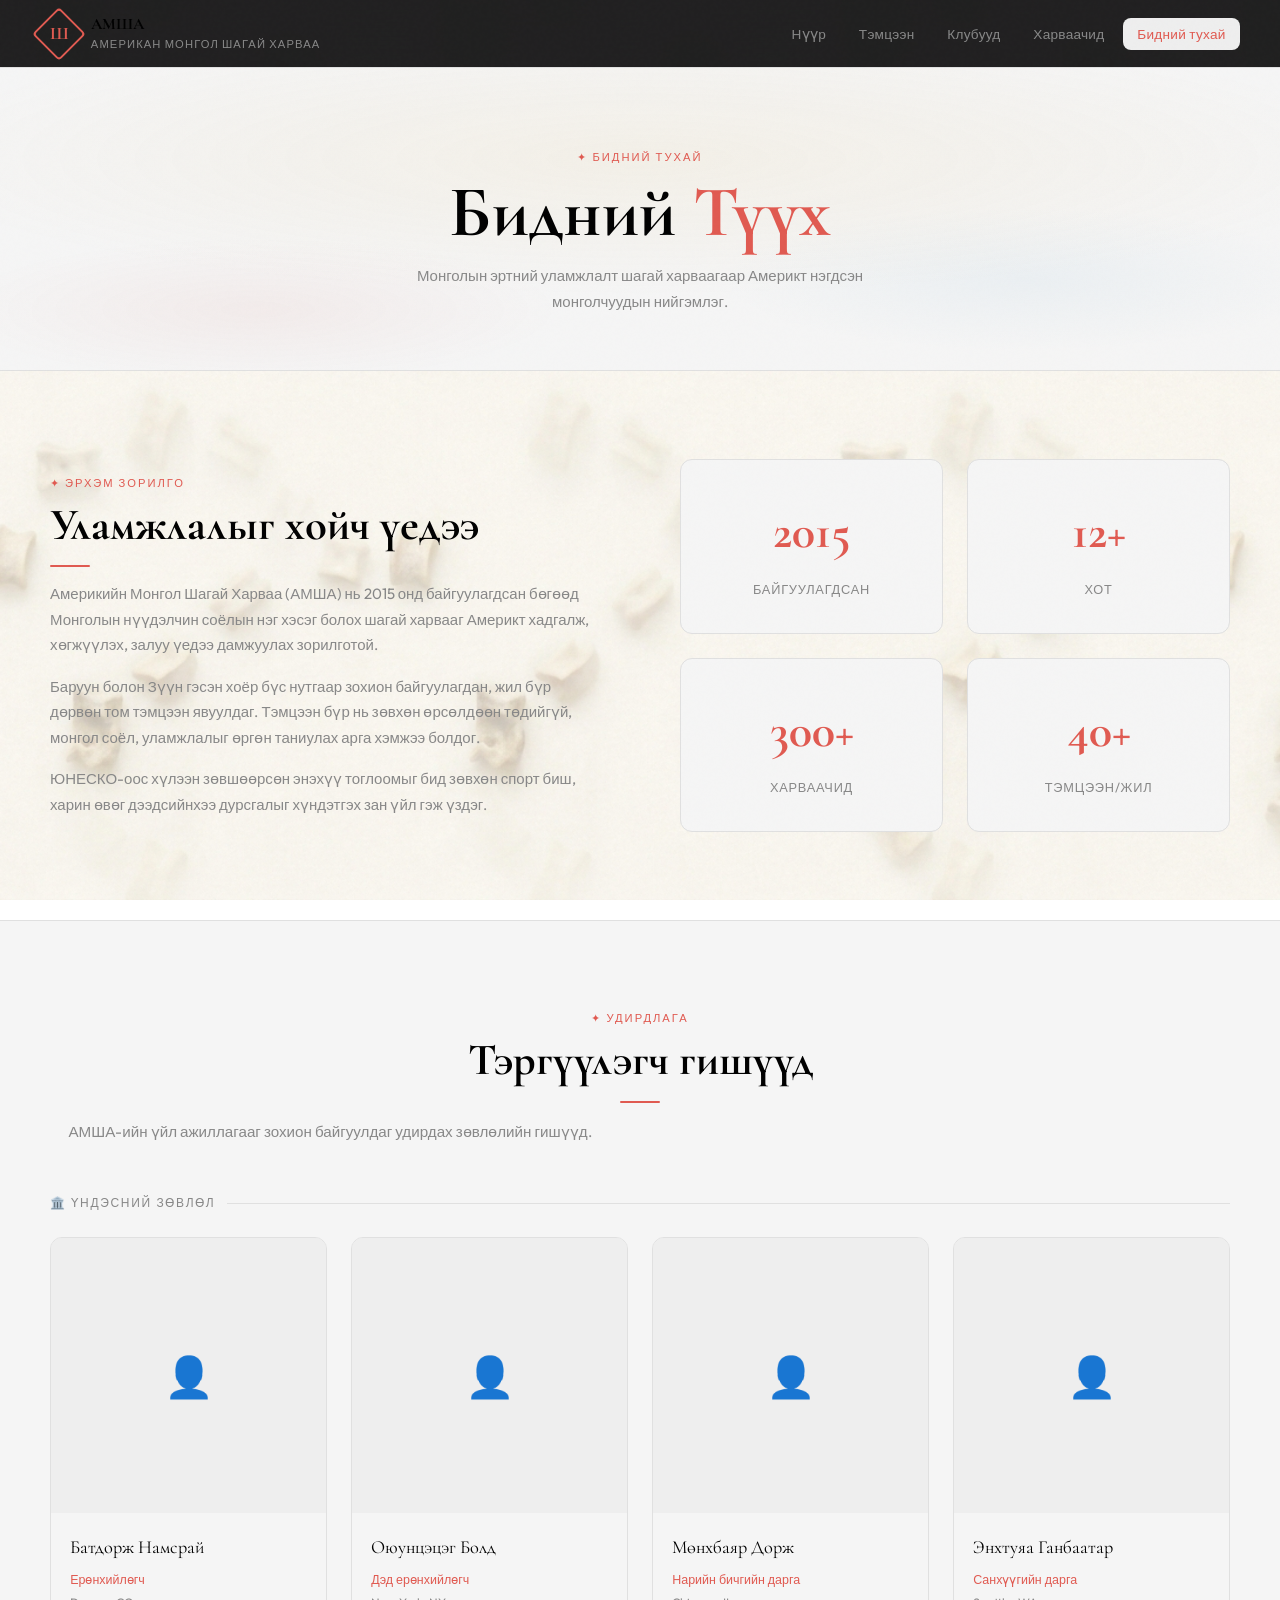
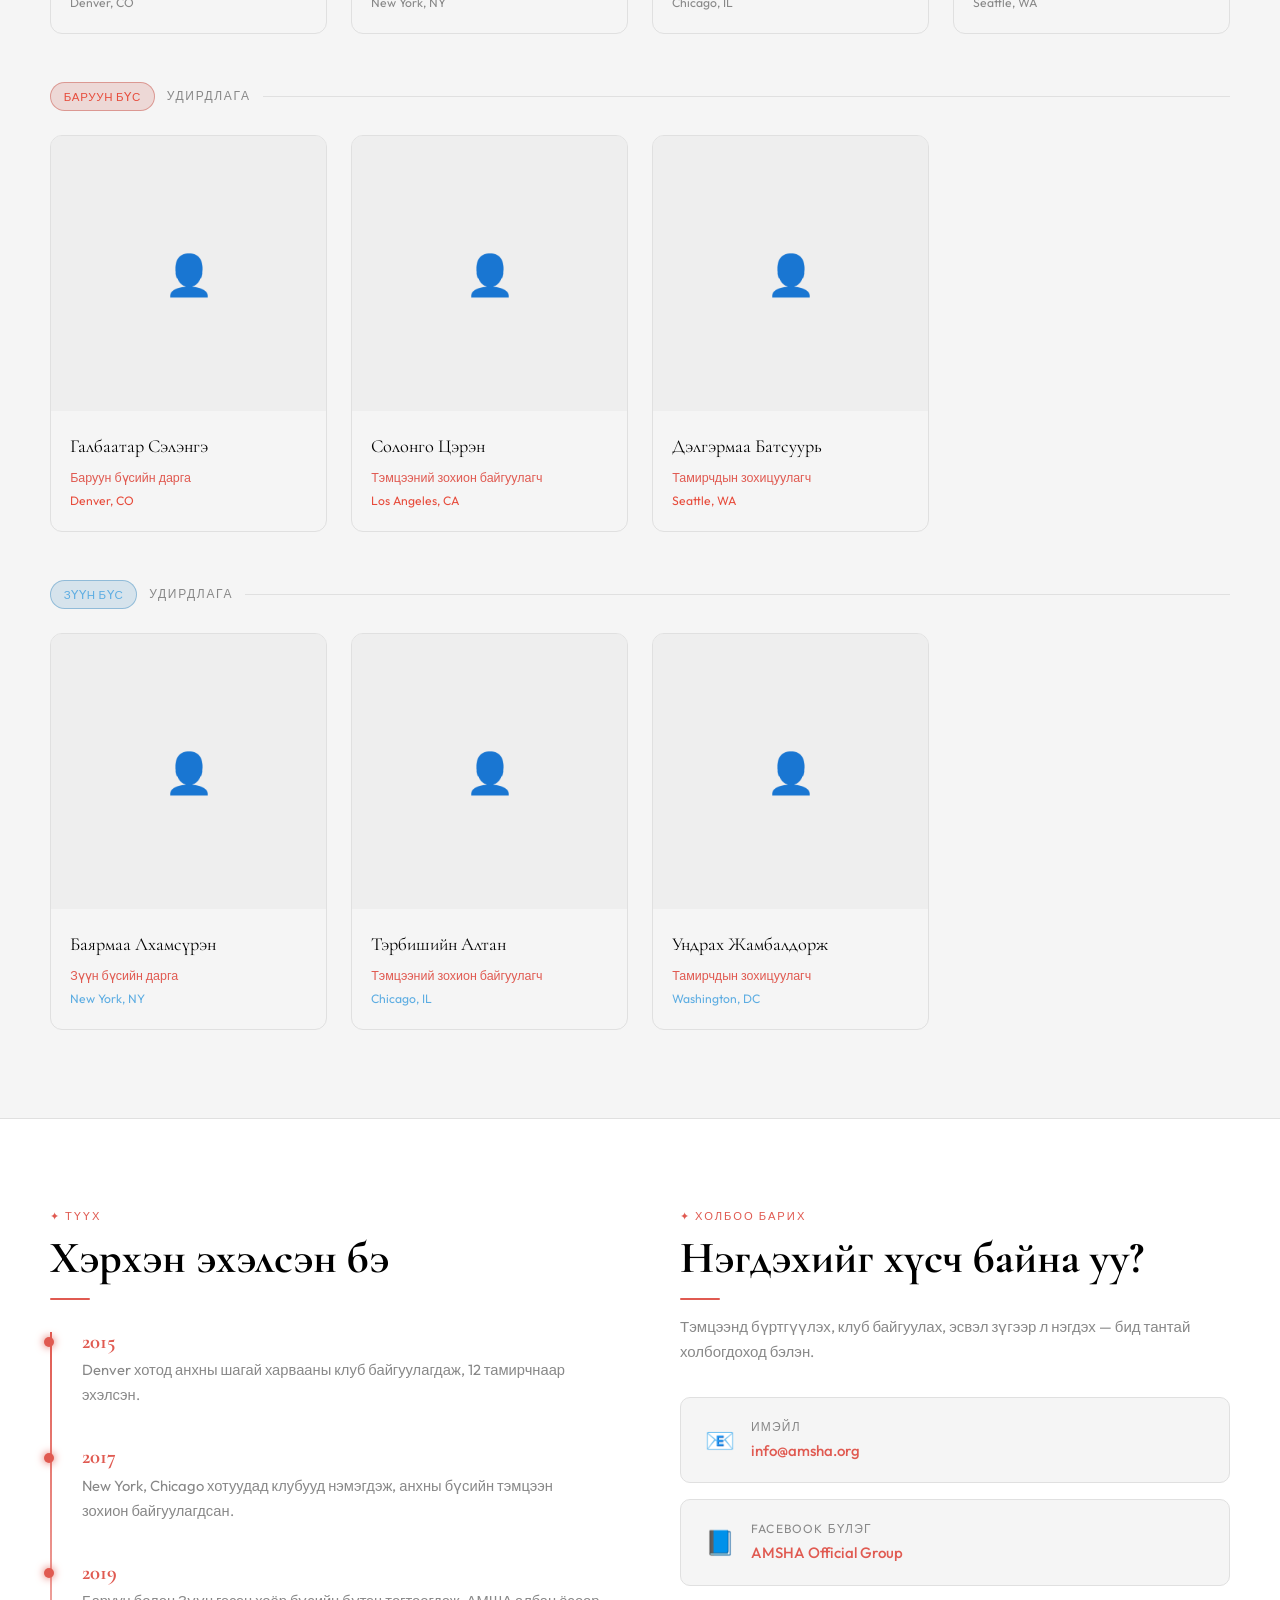
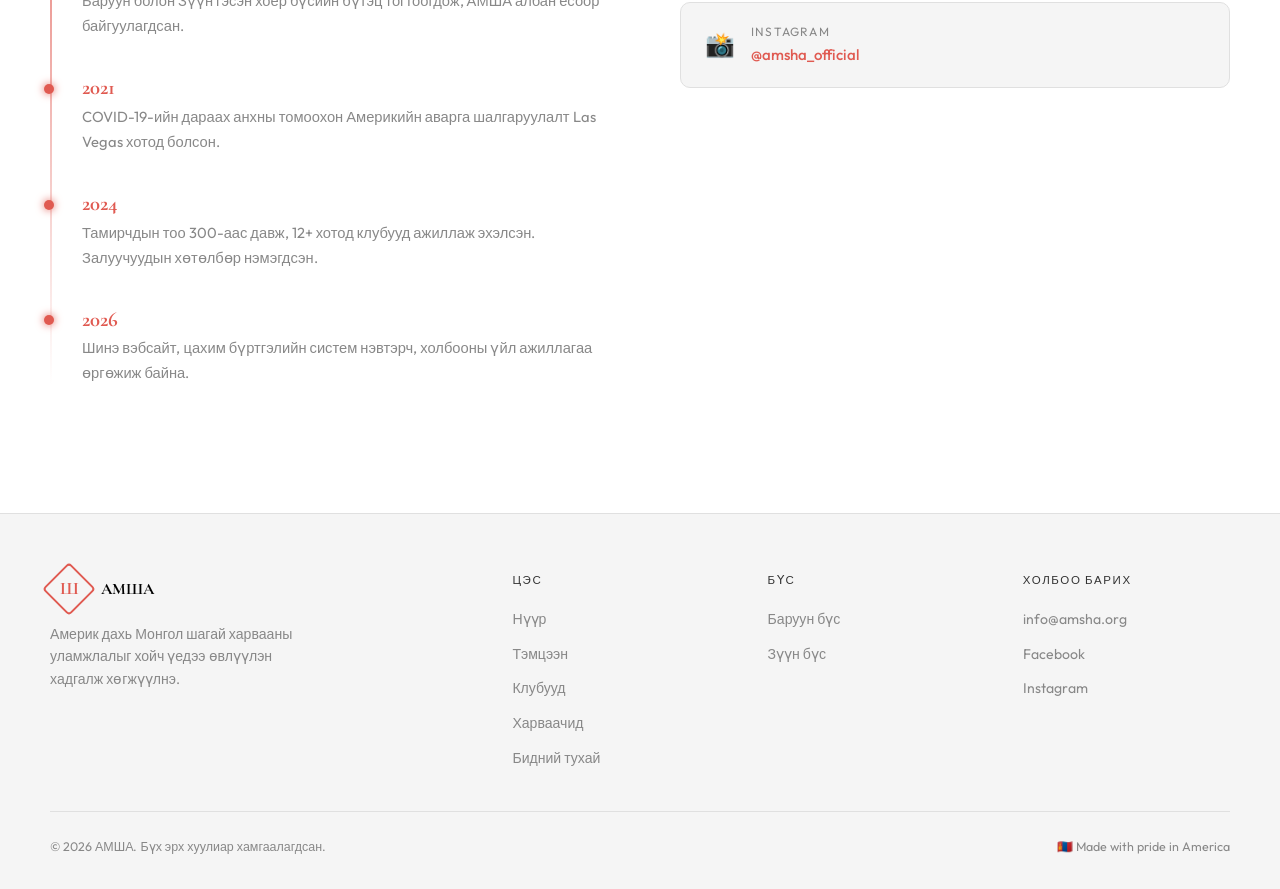
==== about.html @ e493a299 "init commit" ====
<!DOCTYPE html>
<html lang="mn">
<head>
  <meta charset="UTF-8"/>
  <meta name="viewport" content="width=device-width,initial-scale=1.0"/>
  <title>Бидний тухай — АМША</title>
  <link rel="stylesheet" href="style.css"/>
</head>
<body>
<nav>
  <a href="index.html" class="nav-logo">
    <div class="emblem"><span>Ш</span></div>
    <div class="brand"><span class="brand-main">АМША</span><span class="brand-sub">Американ Монгол Шагай Харваа</span></div>
  </a>
  <ul class="nav-links" id="navLinks">
    <li><a href="index.html">Нүүр</a></li>
    <li><a href="tournaments.html">Тэмцээн</a></li>
    <li><a href="clubs.html">Клубууд</a></li>
    <li><a href="players.html">Харваачид</a></li>
    <li><a href="about.html" class="active">Бидний тухай</a></li>
  </ul>
  <div class="nav-hamburger" onclick="toggleNav()"><span></span><span></span><span></span></div>
</nav>
<div class="page">

  <section style="padding:5rem 2rem 3.5rem;text-align:center;position:relative;overflow:hidden;background:var(--surface);border-bottom:1px solid var(--border)">
    <div class="hero-bg"></div>
    <span class="tag" style="position:relative">✦ Бидний тухай</span>
    <h1 style="font-family:'Cormorant Garamond',serif;font-size:clamp(2.5rem,6vw,4.5rem);font-weight:700;color:var(--cream);line-height:1.05;margin-top:.5rem;position:relative">Бидний <span style="color:var(--gold)">Түүх</span></h1>
    <p style="color:var(--muted);max-width:520px;margin:.8rem auto 0;position:relative">Монголын эртний уламжлалт шагай харваагаар Америкт нэгдсэн монголчуудын нийгэмлэг.</p>
  </section>

  <!-- MISSION -->
  <section class="section">
    <div class="container">
      <div style="display:grid;grid-template-columns:1fr 1fr;gap:5rem;align-items:center">
        <div>
          <span class="tag">✦ Эрхэм зорилго</span>
          <h2 class="section-title">Уламжлалыг хойч үедээ</h2>
          <div class="rule"></div>
          <p style="color:var(--muted);margin-bottom:1rem">Америкийн Монгол Шагай Харваа (АМША) нь 2015 онд байгуулагдсан бөгөөд Монголын нүүдэлчин соёлын нэг хэсэг болох шагай харвааг Америкт хадгалж, хөгжүүлэх, залуу үедээ дамжуулах зорилготой.</p>
          <p style="color:var(--muted);margin-bottom:1rem">Баруун болон Зүүн гэсэн хоёр бүс нутгаар зохион байгуулагдан, жил бүр дөрвөн том тэмцээн явуулдаг. Тэмцээн бүр нь зөвхөн өрсөлдөөн төдийгүй, монгол соёл, уламжлалыг өргөн таниулах арга хэмжээ болдог.</p>
          <p style="color:var(--muted)">ЮНЕСКО-оос хүлээн зөвшөөрсөн энэхүү тоглоомыг бид зөвхөн спорт биш, харин өвөг дээдсийнхээ дурсгалыг хүндэтгэх зан үйл гэж үздэг.</p>
        </div>
        <div style="display:grid;grid-template-columns:1fr 1fr;gap:1.5rem">
          <div style="border:1px solid var(--border);border-radius:12px;padding:2rem;background:var(--surface);text-align:center">
            <div style="font-family:'Cormorant Garamond',serif;font-size:3rem;font-weight:700;color:var(--gold)">2015</div>
            <div style="font-size:.8rem;color:var(--muted);margin-top:.3rem;letter-spacing:.06em;text-transform:uppercase">Байгуулагдсан</div>
          </div>
          <div style="border:1px solid var(--border);border-radius:12px;padding:2rem;background:var(--surface);text-align:center">
            <div style="font-family:'Cormorant Garamond',serif;font-size:3rem;font-weight:700;color:var(--gold)">12+</div>
            <div style="font-size:.8rem;color:var(--muted);margin-top:.3rem;letter-spacing:.06em;text-transform:uppercase">Хот</div>
          </div>
          <div style="border:1px solid var(--border);border-radius:12px;padding:2rem;background:var(--surface);text-align:center">
            <div style="font-family:'Cormorant Garamond',serif;font-size:3rem;font-weight:700;color:var(--gold)">300+</div>
            <div style="font-size:.8rem;color:var(--muted);margin-top:.3rem;letter-spacing:.06em;text-transform:uppercase">Харваачид</div>
          </div>
          <div style="border:1px solid var(--border);border-radius:12px;padding:2rem;background:var(--surface);text-align:center">
            <div style="font-family:'Cormorant Garamond',serif;font-size:3rem;font-weight:700;color:var(--gold)">40+</div>
            <div style="font-size:.8rem;color:var(--muted);margin-top:.3rem;letter-spacing:.06em;text-transform:uppercase">Тэмцээн/жил</div>
          </div>
        </div>
      </div>
    </div>
  </section>

  <!-- LEADERSHIP -->
  <section class="section" style="background:var(--surface);border-top:1px solid var(--border);border-bottom:1px solid var(--border)">
    <div class="container">
      <div class="section-header center">
        <span class="tag">✦ Удирдлага</span>
        <h2 class="section-title">Тэргүүлэгч гишүүд</h2>
        <div class="rule"></div>
        <p class="section-sub">АМША-ийн үйл ажиллагааг зохион байгуулдаг удирдах зөвлөлийн гишүүд.</p>
      </div>

      <!-- NATIONAL BOARD -->
      <div style="margin-bottom:3rem">
        <div class="city-name" style="margin-bottom:1.5rem">🏛️ Үндэсний зөвлөл</div>
        <div class="leaders-grid">
          <div class="leader-card">
            <div class="leader-photo">👤</div>
            <div class="leader-info">
              <div class="leader-name">Батдорж Намсрай</div>
              <div class="leader-role">Ерөнхийлөгч</div>
              <div class="leader-region">Denver, CO</div>
            </div>
          </div>
          <div class="leader-card">
            <div class="leader-photo">👤</div>
            <div class="leader-info">
              <div class="leader-name">Оюунцэцэг Болд</div>
              <div class="leader-role">Дэд ерөнхийлөгч</div>
              <div class="leader-region">New York, NY</div>
            </div>
          </div>
          <div class="leader-card">
            <div class="leader-photo">👤</div>
            <div class="leader-info">
              <div class="leader-name">Мөнхбаяр Дорж</div>
              <div class="leader-role">Нарийн бичгийн дарга</div>
              <div class="leader-region">Chicago, IL</div>
            </div>
          </div>
          <div class="leader-card">
            <div class="leader-photo">👤</div>
            <div class="leader-info">
              <div class="leader-name">Энхтуяа Ганбаатар</div>
              <div class="leader-role">Санхүүгийн дарга</div>
              <div class="leader-region">Seattle, WA</div>
            </div>
          </div>
        </div>
      </div>

      <!-- WEST LEADERSHIP -->
      <div style="margin-bottom:3rem">
        <div class="city-name" style="margin-bottom:1.5rem"><span class="pill pill-west">Баруун бүс</span> Удирдлага</div>
        <div class="leaders-grid">
          <div class="leader-card">
            <div class="leader-photo">👤</div>
            <div class="leader-info">
              <div class="leader-name">Галбаатар Сэлэнгэ</div>
              <div class="leader-role">Баруун бүсийн дарга</div>
              <div class="leader-region" style="color:#e74c3c">Denver, CO</div>
            </div>
          </div>
          <div class="leader-card">
            <div class="leader-photo">👤</div>
            <div class="leader-info">
              <div class="leader-name">Солонго Цэрэн</div>
              <div class="leader-role">Тэмцээний зохион байгуулагч</div>
              <div class="leader-region" style="color:#e74c3c">Los Angeles, CA</div>
            </div>
          </div>
          <div class="leader-card">
            <div class="leader-photo">👤</div>
            <div class="leader-info">
              <div class="leader-name">Дэлгэрмаа Батсуурь</div>
              <div class="leader-role">Тамирчдын зохицуулагч</div>
              <div class="leader-region" style="color:#e74c3c">Seattle, WA</div>
            </div>
          </div>
        </div>
      </div>

      <!-- EAST LEADERSHIP -->
      <div>
        <div class="city-name" style="margin-bottom:1.5rem"><span class="pill pill-east">Зүүн бүс</span> Удирдлага</div>
        <div class="leaders-grid">
          <div class="leader-card">
            <div class="leader-photo">👤</div>
            <div class="leader-info">
              <div class="leader-name">Баярмаа Лхамсүрэн</div>
              <div class="leader-role">Зүүн бүсийн дарга</div>
              <div class="leader-region" style="color:#5dade2">New York, NY</div>
            </div>
          </div>
          <div class="leader-card">
            <div class="leader-photo">👤</div>
            <div class="leader-info">
              <div class="leader-name">Тэрбишийн Алтан</div>
              <div class="leader-role">Тэмцээний зохион байгуулагч</div>
              <div class="leader-region" style="color:#5dade2">Chicago, IL</div>
            </div>
          </div>
          <div class="leader-card">
            <div class="leader-photo">👤</div>
            <div class="leader-info">
              <div class="leader-name">Ундрах Жамбалдорж</div>
              <div class="leader-role">Тамирчдын зохицуулагч</div>
              <div class="leader-region" style="color:#5dade2">Washington, DC</div>
            </div>
          </div>
        </div>
      </div>
    </div>
  </section>

  <!-- TIMELINE -->
  <section class="section">
    <div class="container">
      <div style="display:grid;grid-template-columns:1fr 1fr;gap:5rem;align-items:start">
        <div>
          <span class="tag">✦ Түүх</span>
          <h2 class="section-title">Хэрхэн эхэлсэн бэ</h2>
          <div class="rule"></div>
          <div class="timeline" style="margin-top:2rem">
            <div class="tl-item">
              <div class="tl-dot"></div>
              <div class="tl-year">2015</div>
              <div class="tl-text">Denver хотод анхны шагай харвааны клуб байгуулагдаж, 12 тамирчнаар эхэлсэн.</div>
            </div>
            <div class="tl-item">
              <div class="tl-dot"></div>
              <div class="tl-year">2017</div>
              <div class="tl-text">New York, Chicago хотуудад клубууд нэмэгдэж, анхны бүсийн тэмцээн зохион байгуулагдсан.</div>
            </div>
            <div class="tl-item">
              <div class="tl-dot"></div>
              <div class="tl-year">2019</div>
              <div class="tl-text">Баруун болон Зүүн гэсэн хоёр бүсийн бүтэц тогтоогдож, АМША албан ёсоор байгуулагдсан.</div>
            </div>
            <div class="tl-item">
              <div class="tl-dot"></div>
              <div class="tl-year">2021</div>
              <div class="tl-text">COVID-19-ийн дараах анхны томоохон Америкийн аварга шалгаруулалт Las Vegas хотод болсон.</div>
            </div>
            <div class="tl-item">
              <div class="tl-dot"></div>
              <div class="tl-year">2024</div>
              <div class="tl-text">Тамирчдын тоо 300-аас давж, 12+ хотод клубууд ажиллаж эхэлсэн. Залуучуудын хөтөлбөр нэмэгдсэн.</div>
            </div>
            <div class="tl-item">
              <div class="tl-dot"></div>
              <div class="tl-year">2026</div>
              <div class="tl-text">Шинэ вэбсайт, цахим бүртгэлийн систем нэвтэрч, холбооны үйл ажиллагаа өргөжиж байна.</div>
            </div>
          </div>
        </div>
        <div>
          <span class="tag">✦ Холбоо барих</span>
          <h2 class="section-title">Нэгдэхийг хүсч байна уу?</h2>
          <div class="rule"></div>
          <p style="color:var(--muted);margin-bottom:2rem">Тэмцээнд бүртгүүлэх, клуб байгуулах, эсвэл зүгээр л нэгдэх — бид тантай холбогдоход бэлэн.</p>
          <div style="display:flex;flex-direction:column;gap:1rem">
            <div style="display:flex;align-items:center;gap:1rem;padding:1.2rem 1.5rem;border:1px solid var(--border);border-radius:10px;background:var(--surface)">
              <span style="font-size:1.5rem">📧</span>
              <div>
                <div style="font-size:.75rem;color:var(--muted);letter-spacing:.1em;text-transform:uppercase">Имэйл</div>
                <a href="mailto:info@amsha.org" style="color:var(--gold);text-decoration:none;font-weight:500">info@amsha.org</a>
              </div>
            </div>
            <div style="display:flex;align-items:center;gap:1rem;padding:1.2rem 1.5rem;border:1px solid var(--border);border-radius:10px;background:var(--surface)">
              <span style="font-size:1.5rem">📘</span>
              <div>
                <div style="font-size:.75rem;color:var(--muted);letter-spacing:.1em;text-transform:uppercase">Facebook бүлэг</div>
                <a href="#" style="color:var(--gold);text-decoration:none;font-weight:500">AMSHA Official Group</a>
              </div>
            </div>
            <div style="display:flex;align-items:center;gap:1rem;padding:1.2rem 1.5rem;border:1px solid var(--border);border-radius:10px;background:var(--surface)">
              <span style="font-size:1.5rem">📸</span>
              <div>
                <div style="font-size:.75rem;color:var(--muted);letter-spacing:.1em;text-transform:uppercase">Instagram</div>
                <a href="#" style="color:var(--gold);text-decoration:none;font-weight:500">@amsha_official</a>
              </div>
            </div>
          </div>
        </div>
      </div>
    </div>
  </section>

</div>

<footer>
  <div class="footer-grid">
    <div><a href="index.html" class="nav-logo"><div class="emblem"><span>Ш</span></div><div class="brand"><span class="brand-main">АМША</span></div></a><p class="footer-brand-desc">Америк дахь Монгол шагай харвааны уламжлалыг хойч үедээ өвлүүлэн хадгалж хөгжүүлнэ.</p></div>
    <div><h5>Цэс</h5><ul><li><a href="index.html">Нүүр</a></li><li><a href="tournaments.html">Тэмцээн</a></li><li><a href="clubs.html">Клубууд</a></li><li><a href="players.html">Харваачид</a></li><li><a href="about.html">Бидний тухай</a></li></ul></div>
    <div><h5>Бүс</h5><ul><li><a href="clubs.html#west">Баруун бүс</a></li><li><a href="clubs.html#east">Зүүн бүс</a></li></ul></div>
    <div><h5>Холбоо барих</h5><ul><li><a href="mailto:info@amsha.org">info@amsha.org</a></li><li><a href="#">Facebook</a></li><li><a href="#">Instagram</a></li></ul></div>
  </div>
  <div class="footer-bottom"><span>© 2026 АМША. Бүх эрх хуулиар хамгаалагдсан.</span><span>🇲🇳 Made with pride in America</span></div>
</footer>
<script>
function toggleNav(){document.getElementById('navLinks').classList.toggle('open');}
document.querySelectorAll('.fade-up').forEach(el=>{
  new IntersectionObserver(([e])=>{if(e.isIntersecting){el.classList.add('visible');}},{threshold:.1}).observe(el);
});
</script>
</body>
</html>
---- style.css ----
@import url('https://fonts.googleapis.com/css2?family=Cormorant+Garamond:wght@400;600;700&family=Outfit:wght@300;400;500;600&display=swap');

:root {
  --bg:         #ffffff;
  --surface:    #f5f5f5;
  --surface2:   #eeeeee;
  --border:     #e0e0e0;
  --border2:    #d0d0d0;
  --gold:       #E05A51;
  --gold-dim:   #a07830;
  --gold-glow:  rgba(212,168,67,.15);
  --red:        #c0392b;
  --blue:       #2980b9;
  --cream:      #000000;
  --text:       #333333;
  --muted:      #888888;
  --radius:     8px;
  --max:        1180px;
  --nav-h:      68px;
}

*, *::before, *::after { box-sizing: border-box; margin: 0; padding: 0; }
html { scroll-behavior: smooth; }
body {
  background: url('images/background.png') no-repeat center center fixed;
  background-size: cover;
  color: var(--text);
  font-family: 'Outfit', sans-serif;
  font-size: 15px;
  line-height: 1.7;
  min-height: 100vh;
}

/* ── NOISE TEXTURE OVERLAY ── */
body::after {
  content: '';
  position: fixed; inset: 0; z-index: 9999;
  pointer-events: none;
  background-image: url("data:image/svg+xml,%3Csvg viewBox='0 0 256 256' xmlns='http://www.w3.org/2000/svg'%3E%3Cfilter id='n'%3E%3CfeTurbulence type='fractalNoise' baseFrequency='0.9' numOctaves='4' stitchTiles='stitch'/%3E%3C/filter%3E%3Crect width='100%25' height='100%25' filter='url(%23n)' opacity='0.03'/%3E%3C/svg%3E");
  opacity: .4;
}

/* ── NAV ── */
nav {
  position: fixed; top: 0; left: 0; right: 0; z-index: 200;
  height: var(--nav-h);
  display: flex; align-items: center; justify-content: space-between;
  padding: 0 2.5rem;
  background: rgba(9,9,11,.9);
  backdrop-filter: blur(16px);
  border-bottom: 1px solid var(--border);
}
.nav-logo { text-decoration: none; display: flex; align-items: center; gap: .8rem; }
.nav-logo .emblem {
  width: 38px; height: 38px;
  border: 2px solid #E05A51;
  border-radius: 4px;
  display: grid; place-items: center;
  font-family: 'Cormorant Garamond', serif;
  font-weight: 700; font-size: 1.1rem;
  color: #E05A51;
  transform: rotate(45deg);
}
.nav-logo .emblem span { transform: rotate(-45deg); display: block; }
.nav-logo .brand { line-height: 1.2; }
.nav-logo .brand-main {
  font-family: 'Cormorant Garamond', serif;
  font-weight: 700; font-size: 1rem;
  color: var(--cream); display: block;
}
.nav-logo .brand-sub { font-size: .7rem; color: var(--muted); letter-spacing: .1em; text-transform: uppercase; }

.nav-links { display: flex; align-items: center; gap: .25rem; list-style: none; }
.nav-links a {
  text-decoration: none;
  padding: .45rem .9rem;
  border-radius: var(--radius);
  font-size: .85rem; font-weight: 500;
  color: var(--muted);
  transition: color .2s, background .2s;
  letter-spacing: .02em;
}
.nav-links a:hover, .nav-links a.active {
  color: var(--cream); background: var(--surface2);
}
.nav-links a.active { color: #E05A51; }

.nav-hamburger { display: none; flex-direction: column; gap: 5px; cursor: pointer; padding: 8px; }
.nav-hamburger span { display: block; width: 22px; height: 2px; background: var(--text); border-radius: 2px; transition: all .3s; }

/* ── PAGE WRAPPER ── */
.page { padding-top: var(--nav-h); }

/* ── HERO ── */
.hero {
  min-height: 92vh;
  display: flex; flex-direction: column;
  align-items: center; justify-content: center;
  text-align: center;
  padding: 6rem 2rem 5rem;
  position: relative; overflow: hidden;
}
.hero-bg {
  position: absolute; inset: 0;
  background:
    radial-gradient(ellipse 90% 70% at 50% 30%, rgba(212,168,67,.08) 0%, transparent 65%),
    radial-gradient(ellipse 40% 40% at 20% 80%, rgba(192,57,43,.05) 0%, transparent 60%),
    radial-gradient(ellipse 40% 40% at 80% 70%, rgba(41,128,185,.05) 0%, transparent 60%);
}
.hero-grid-lines {
  position: absolute; inset: 0;
  background-image:
    linear-gradient(rgba(212,168,67,.04) 1px, transparent 1px),
    linear-gradient(90deg, rgba(212,168,67,.04) 1px, transparent 1px);
  background-size: 60px 60px;
}
.hero > * { position: relative; z-index: 1; }

.hero-eyebrow {
  display: flex; align-items: center; gap: .75rem;
  margin-bottom: 2rem;
  animation: fadeUp .5s ease both;
}
.hero-eyebrow::before, .hero-eyebrow::after {
  content: ''; flex: 1; height: 1px;
  background: linear-gradient(90deg, transparent, #E05A51, transparent);
  max-width: 80px;
}
.hero-eyebrow span {
  font-size: .7rem; letter-spacing: .2em; text-transform: uppercase;
  color: #E05A51; font-weight: 500;
}
.hero h1 {
  font-family: 'Cormorant Garamond', serif;
  font-size: clamp(3.5rem, 9vw, 7.5rem);
  font-weight: 700;
  line-height: .95;
  color: var(--cream);
  max-width: 1000px;
  animation: fadeUp .6s .08s ease both;
}
.hero h1 .accent {
  display: block;
  color: transparent;
  -webkit-text-stroke: 1.5px var(--gold);
}
.hero-desc {
  margin-top: 1.8rem;
  max-width: 520px;
  color: var(--muted);
  font-size: 1rem;
  animation: fadeUp .6s .16s ease both;
}
.hero-ctas {
  margin-top: 2.5rem;
  display: flex; gap: 1rem; flex-wrap: wrap; justify-content: center;
  animation: fadeUp .6s .24s ease both;
}

/* ── BUTTONS ── */
.btn {
  display: inline-flex; align-items: center; gap: .5rem;
  padding: .75rem 1.8rem;
  border-radius: var(--radius);
  font-size: .88rem; font-weight: 500;
  text-decoration: none; border: none; cursor: pointer;
  transition: all .2s; letter-spacing: .02em;
}
.btn-gold { background: var(--gold); color: #09090b; }
.btn-gold:hover { background: #e0b84e; transform: translateY(-2px); box-shadow: 0 8px 24px rgba(212,168,67,.3); }
.btn-ghost { border: 1px solid var(--border2); color: var(--text); background: transparent; }
.btn-ghost:hover { border-color: #E05A51; color: #E05A51; transform: translateY(-2px); }
.btn-sm { padding: .45rem 1.1rem; font-size: .8rem; }

/* ── REGION PILLS ── */
.pill {
  display: inline-flex; align-items: center; gap: .4rem;
  padding: .25rem .8rem;
  border-radius: 99px;
  font-size: .72rem; font-weight: 500;
  letter-spacing: .06em; text-transform: uppercase;
}
.pill-west { background: rgba(192,57,43,.15); border: 1px solid rgba(192,57,43,.4); color: #e74c3c; }
.pill-east { background: rgba(41,128,185,.15); border: 1px solid rgba(41,128,185,.4); color: #5dade2; }
.pill-gold { background: rgba(224,90,81,.12); border: 1px solid rgba(224,90,81,.35); color: #E05A51; }

/* ── STATS BAND ── */
.stats-band {
  display: flex; justify-content: center; flex-wrap: wrap; gap: 0;
  border-top: 1px solid var(--border);
  border-bottom: 1px solid var(--border);
  background: var(--surface);
}
.stat-item {
  padding: 1.8rem 3rem;
  text-align: center;
  border-right: 1px solid var(--border);
}
.stat-item:last-child { border-right: none; }
.stat-num {
  font-family: 'Cormorant Garamond', serif;
  font-size: 2.8rem; font-weight: 700;
  color: var(--gold); line-height: 1;
}
.stat-label { font-size: .75rem; color: var(--muted); margin-top: .35rem; letter-spacing: .08em; text-transform: uppercase; }

/* ── SECTION HEADER ── */
.section { padding: 5.5rem 2rem; }
.container { max-width: var(--max); margin: 0 auto; }
.section-header { margin-bottom: 3rem; }
.section-header.center { text-align: center; }
.section-header.center .rule { margin: 1rem auto; }
.tag {
  font-size: .7rem; letter-spacing: .18em; text-transform: uppercase;
  color: var(--gold); font-weight: 500; margin-bottom: .5rem; display: block;
}
.section-title {
  font-family: 'Cormorant Garamond', serif;
  font-size: clamp(2rem, 4vw, 2.8rem);
  font-weight: 700; color: var(--cream);
  line-height: 1.1;
}
.rule {
  width: 40px; height: 2px;
  background: var(--gold);
  margin: .9rem 0; border-radius: 2px;
}
.section-sub { color: var(--muted); max-width: 560px; font-size: .95rem; margin-top: .5rem; }

/* ── TOURNAMENT CARDS ── */
.tournament-grid {
  display: grid;
  grid-template-columns: repeat(auto-fit, minmax(260px, 1fr));
  gap: 1.5rem;
}
.t-card {
  border: 1px solid var(--border);
  border-radius: 12px;
  padding: 2rem;
  background: var(--surface);
  position: relative; overflow: hidden;
  transition: border-color .25s, transform .25s;
}
.t-card::before {
  content: '';
  position: absolute; top: 0; left: 0; right: 0; height: 3px;
}
.t-card.national::before { background: linear-gradient(90deg, var(--gold), #e8b96a); }
.t-card.west::before { background: linear-gradient(90deg, var(--red), #e74c3c); }
.t-card.east::before { background: linear-gradient(90deg, var(--blue), #5dade2); }
.t-card.round::before { background: linear-gradient(90deg, #8e44ad, #bb8fce); }
.t-card:hover { border-color: var(--border2); transform: translateY(-4px); }
.t-icon { font-size: 2rem; margin-bottom: 1rem; }
.t-card h3 {
  font-family: 'Cormorant Garamond', serif;
  font-size: 1.25rem; color: var(--cream);
  margin-bottom: .5rem;
}
.t-meta { font-size: .82rem; color: var(--muted); display: flex; flex-direction: column; gap: .3rem; }
.t-meta span { display: flex; align-items: center; gap: .5rem; }
.t-status {
  display: inline-block;
  margin-top: 1.1rem;
  padding: .3rem .9rem;
  border-radius: 99px;
  font-size: .72rem; font-weight: 500; letter-spacing: .06em;
}
.t-status.open { background: rgba(39,174,96,.15); border: 1px solid rgba(39,174,96,.4); color: #27ae60; }
.t-status.soon { background: rgba(224,90,81,.12); border: 1px solid rgba(224,90,81,.35); color: #E05A51; }
.t-status.closed { background: rgba(113,113,122,.1); border: 1px solid var(--border); color: var(--muted); }

/* ── REGION SECTIONS ── */
.region-block { margin-bottom: 4rem; }
.region-header {
  display: flex; align-items: center; gap: 1.5rem;
  margin-bottom: 2rem; padding-bottom: 1rem;
  border-bottom: 1px solid var(--border);
}
.region-line { flex: 1; height: 1px; }
.region-line.west { background: linear-gradient(90deg, rgba(192,57,43,.5), transparent); }
.region-line.east { background: linear-gradient(90deg, rgba(41,128,185,.5), transparent); }
.region-title {
  font-family: 'Cormorant Garamond', serif;
  font-size: 1.6rem; font-weight: 700; color: var(--cream);
}

/* ── CITY CLUBS ── */
.city-section { margin-bottom: 2.5rem; }
.city-name {
  font-size: .75rem; color: var(--muted);
  letter-spacing: .14em; text-transform: uppercase;
  margin-bottom: 1rem; display: flex; align-items: center; gap: .75rem;
}
.city-name::after { content: ''; flex: 1; height: 1px; background: var(--border); }
.clubs-row { display: flex; flex-wrap: wrap; gap: 1rem; }
.club-card {
  flex: 1; min-width: 200px; max-width: 280px;
  border: 1px solid var(--border);
  border-radius: 10px;
  padding: 1.4rem;
  background: var(--surface);
  transition: border-color .2s, transform .2s;
}
.club-card:hover { border-color: var(--border2); transform: translateY(-3px); }
.club-badge {
  width: 44px; height: 44px;
  border-radius: 8px;
  display: grid; place-items: center;
  font-size: 1.4rem;
  margin-bottom: 1rem;
}
.club-badge.west { background: rgba(192,57,43,.15); }
.club-badge.east { background: rgba(41,128,185,.15); }
.club-name { font-family: 'Cormorant Garamond', serif; font-size: 1.05rem; color: var(--cream); }
.club-teams { font-size: .8rem; color: var(--muted); margin-top: .3rem; }
.team-list { margin-top: .8rem; display: flex; flex-direction: column; gap: .4rem; }
.team-item {
  display: flex; align-items: center; gap: .6rem;
  font-size: .8rem; color: var(--muted);
  padding: .4rem .7rem;
  background: var(--surface2);
  border-radius: var(--radius);
}
.team-dot { width: 6px; height: 6px; border-radius: 50%; flex-shrink: 0; }
.team-dot.west { background: #e74c3c; }
.team-dot.east { background: #5dade2; }

/* ── PLAYER TABLE / RANKING ── */
.ranking-table { width: 100%; border-collapse: collapse; }
.ranking-table thead tr {
  border-bottom: 1px solid var(--border);
}
.ranking-table th {
  text-align: left; padding: .8rem 1rem;
  font-size: .72rem; letter-spacing: .12em; text-transform: uppercase;
  color: var(--muted); font-weight: 500;
}
.ranking-table tbody tr {
  border-bottom: 1px solid var(--border);
  transition: background .15s;
}
.ranking-table tbody tr:hover { background: var(--surface2); }
.ranking-table td { padding: .95rem 1rem; font-size: .9rem; }
.rank-num {
  font-family: 'Cormorant Garamond', serif;
  font-size: 1.2rem; font-weight: 700;
  color: var(--muted); min-width: 36px; display: inline-block; text-align: center;
}
.rank-num.top3 { color: #E05A51; }
.player-name-cell { display: flex; align-items: center; gap: .9rem; }
.player-avatar {
  width: 38px; height: 38px; border-radius: 50%;
  background: var(--surface2);
  border: 1px solid var(--border);
  display: grid; place-items: center;
  font-size: .75rem; color: var(--muted);
  flex-shrink: 0;
}
.player-full-name { font-weight: 500; color: var(--cream); }
.player-club { font-size: .78rem; color: var(--muted); }
.score-val { font-family: 'Cormorant Garamond', serif; font-size: 1.1rem; font-weight: 700; color: var(--cream); }

/* ── LEADER CARDS (About) ── */
.leaders-grid {
  display: grid;
  grid-template-columns: repeat(auto-fill, minmax(220px, 1fr));
  gap: 1.5rem;
}
.leader-card {
  border: 1px solid var(--border);
  border-radius: 12px;
  overflow: hidden;
  background: var(--surface);
  transition: border-color .2s, transform .2s;
}
.leader-card:hover { border-color: #E05A51; transform: translateY(-4px); }
.leader-photo {
  width: 100%; aspect-ratio: 1;
  background: var(--surface2);
  display: grid; place-items: center;
  font-size: 2.5rem; color: var(--border2);
}
.leader-info { padding: 1.2rem; }
.leader-name {
  font-family: 'Cormorant Garamond', serif;
  font-size: 1.15rem; color: var(--cream);
}
.leader-role { font-size: .78rem; color: #E05A51; margin-top: .3rem; }
.leader-region { font-size: .76rem; color: var(--muted); margin-top: .2rem; }

/* ── TIMELINE (About) ── */
.timeline { position: relative; padding-left: 2rem; }
.timeline::before {
  content: ''; position: absolute;
  left: 0; top: 0; bottom: 0; width: 2px;
  background: linear-gradient(180deg, var(--gold), transparent);
}
.tl-item { position: relative; margin-bottom: 2.5rem; }
.tl-dot {
  position: absolute; left: -2.35rem; top: .35rem;
  width: 10px; height: 10px; border-radius: 50%;
  background: #E05A51;
  box-shadow: 0 0 8px #E05A51;
}
.tl-year {
  font-family: 'Cormorant Garamond', serif;
  font-size: 1.3rem; font-weight: 700; color: #E05A51;
  line-height: 1;
}
.tl-text { color: var(--muted); font-size: .92rem; margin-top: .3rem; }

/* ── TABS ── */
.tabs { display: flex; gap: .5rem; margin-bottom: 2rem; flex-wrap: wrap; }
.tab-btn {
  padding: .6rem 1.4rem;
  border-radius: 99px;
  border: 1px solid var(--border);
  background: transparent;
  color: var(--muted);
  font-size: .85rem; font-weight: 500;
  cursor: pointer; transition: all .2s;
  font-family: 'Outfit', sans-serif;
}
.tab-btn:hover { border-color: var(--border2); color: var(--text); }
.tab-btn.active { background: #E05A51; color: #09090b; border-color: #E05A51; }
.tab-content { display: none; }
.tab-content.active { display: block; }

/* ── FILTER BAR ── */
.filter-bar {
  display: flex; gap: 1rem; flex-wrap: wrap;
  align-items: center; margin-bottom: 2rem;
}
.filter-bar input, .filter-bar select {
  padding: .6rem 1rem;
  border-radius: var(--radius);
  border: 1px solid var(--border);
  background: var(--surface);
  color: var(--text);
  font-family: 'Outfit', sans-serif;
  font-size: .85rem;
  outline: none;
  transition: border-color .2s;
}
.filter-bar input { flex: 1; min-width: 200px; }
.filter-bar input:focus, .filter-bar select:focus { border-color: #E05A51; }
.filter-bar select option { background: var(--surface2); }

/* ── RESULT TABLE ── */
.result-block {
  border: 1px solid var(--border);
  border-radius: 12px;
  overflow: hidden;
  margin-bottom: 1.5rem;
  background: var(--surface);
}
.result-header {
  padding: 1rem 1.5rem;
  background: var(--surface2);
  border-bottom: 1px solid var(--border);
  display: flex; justify-content: space-between; align-items: center;
  flex-wrap: wrap; gap: .5rem;
}
.result-title { font-family: 'Cormorant Garamond', serif; font-size: 1.1rem; color: var(--cream); }
.result-table { width: 100%; border-collapse: collapse; }
.result-table td { padding: .75rem 1.5rem; font-size: .88rem; border-bottom: 1px solid var(--border); }
.result-table tr:last-child td { border-bottom: none; }
.result-table .medal { font-size: 1rem; }

/* ── CTA ── */
.cta-strip {
  background: var(--surface);
  border-top: 1px solid var(--border);
  border-bottom: 1px solid var(--border);
  padding: 4rem 2rem;
  text-align: center;
  position: relative; overflow: hidden;
}
.cta-strip::before {
  content: '';
  position: absolute; inset: 0;
  background: radial-gradient(ellipse 60% 80% at 50% 50%, var(--gold-glow) 0%, transparent 70%);
}
.cta-strip > * { position: relative; z-index: 1; }
.cta-strip h2 {
  font-family: 'Cormorant Garamond', serif;
  font-size: clamp(1.8rem, 4vw, 2.8rem);
  color: var(--cream); margin-bottom: .8rem;
}
.cta-strip p { color: var(--muted); max-width: 480px; margin: 0 auto 2rem; }

/* ── FOOTER ── */
footer {
  border-top: 1px solid var(--border);
  padding: 3.5rem 2rem 2rem;
  background: var(--surface);
}
.footer-grid {
  max-width: var(--max); margin: 0 auto;
  display: grid;
  grid-template-columns: 2fr 1fr 1fr 1fr;
  gap: 3rem;
  padding-bottom: 2.5rem;
  border-bottom: 1px solid var(--border);
}
.footer-brand-desc { color: var(--muted); font-size: .88rem; margin-top: .9rem; max-width: 260px; line-height: 1.6; }
footer h5 {
  font-size: .72rem; letter-spacing: .14em; text-transform: uppercase;
  color: var(--text); margin-bottom: 1rem; font-weight: 500;
}
footer ul { list-style: none; display: flex; flex-direction: column; gap: .55rem; }
footer ul a { text-decoration: none; color: var(--muted); font-size: .88rem; transition: color .2s; }
footer ul a:hover { color: var(--gold); }
.footer-bottom {
  max-width: var(--max); margin: 1.5rem auto 0;
  display: flex; justify-content: space-between; align-items: center;
  flex-wrap: wrap; gap: .5rem;
  font-size: .78rem; color: var(--muted);
}

/* ── ANIMATIONS ── */
@keyframes fadeUp {
  from { opacity: 0; transform: translateY(20px); }
  to   { opacity: 1; transform: translateY(0); }
}
.fade-up { opacity: 0; transform: translateY(20px); transition: opacity .5s ease, transform .5s ease; }
.fade-up.visible { opacity: 1; transform: translateY(0); }

/* ── MOBILE ── */
@media (max-width: 900px) {
  nav { padding: 0 1.2rem; }
  .nav-links { display: none; flex-direction: column; position: absolute; top: var(--nav-h); left: 0; right: 0; background: rgba(9,9,11,.97); padding: 1.5rem; gap: .25rem; border-bottom: 1px solid var(--border); }
  .nav-links.open { display: flex; }
  .nav-hamburger { display: flex; }
  .footer-grid { grid-template-columns: 1fr 1fr; }
  .stat-item { padding: 1.4rem 1.5rem; }
}
@media (max-width: 600px) {
  .footer-grid { grid-template-columns: 1fr; }
  .hero h1 { font-size: 3rem; }
}
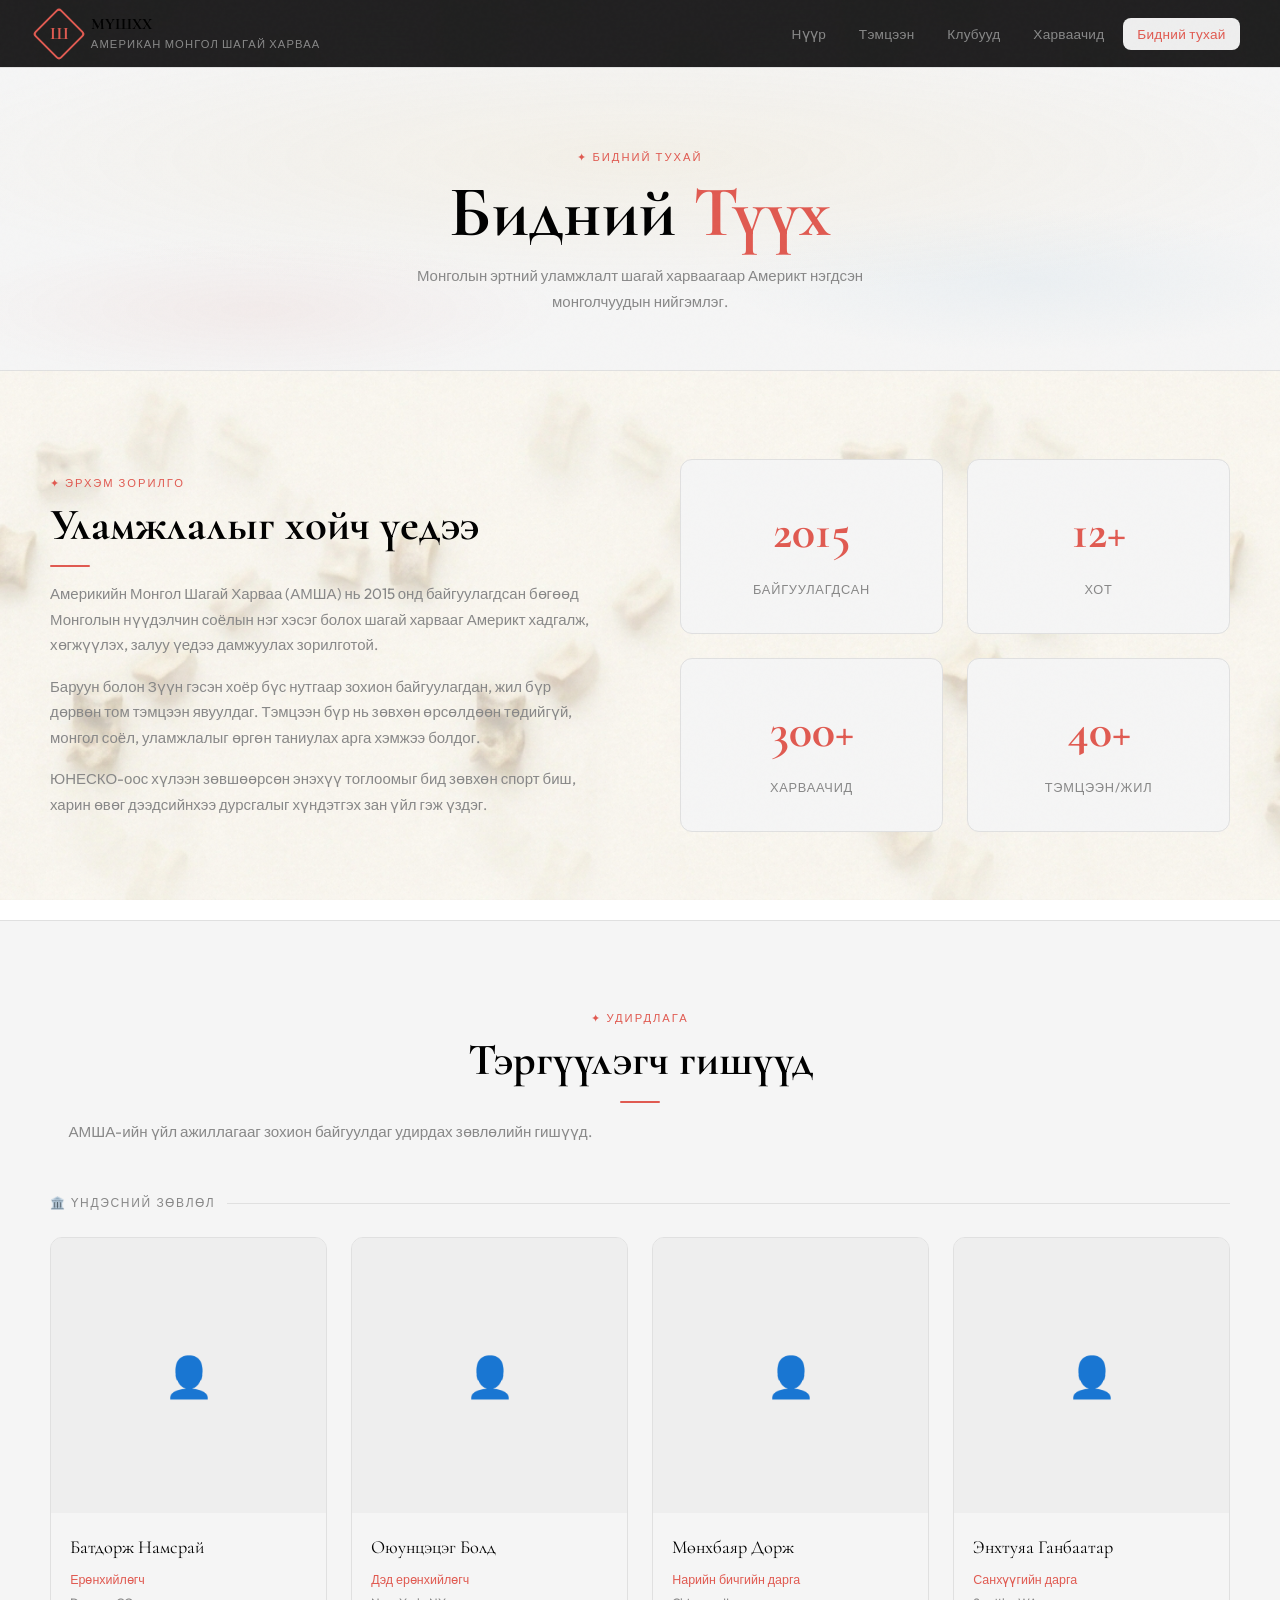
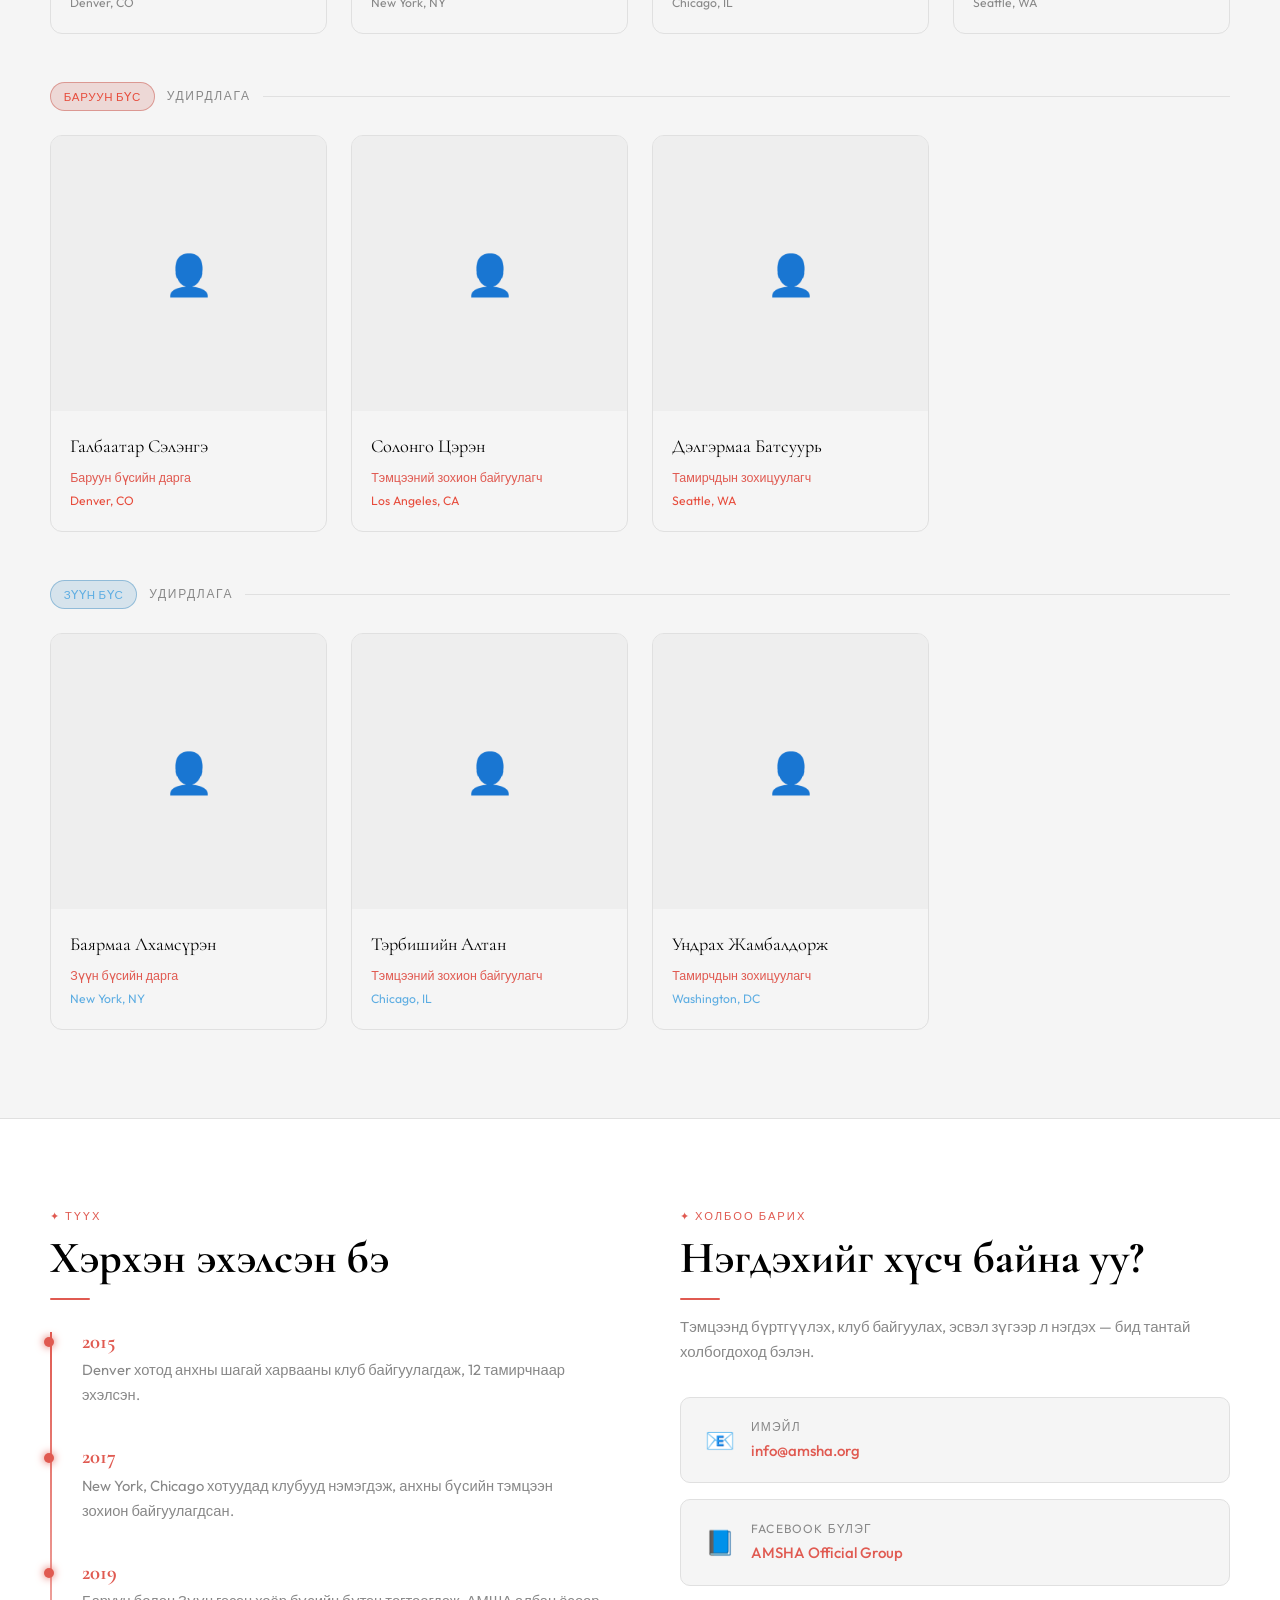
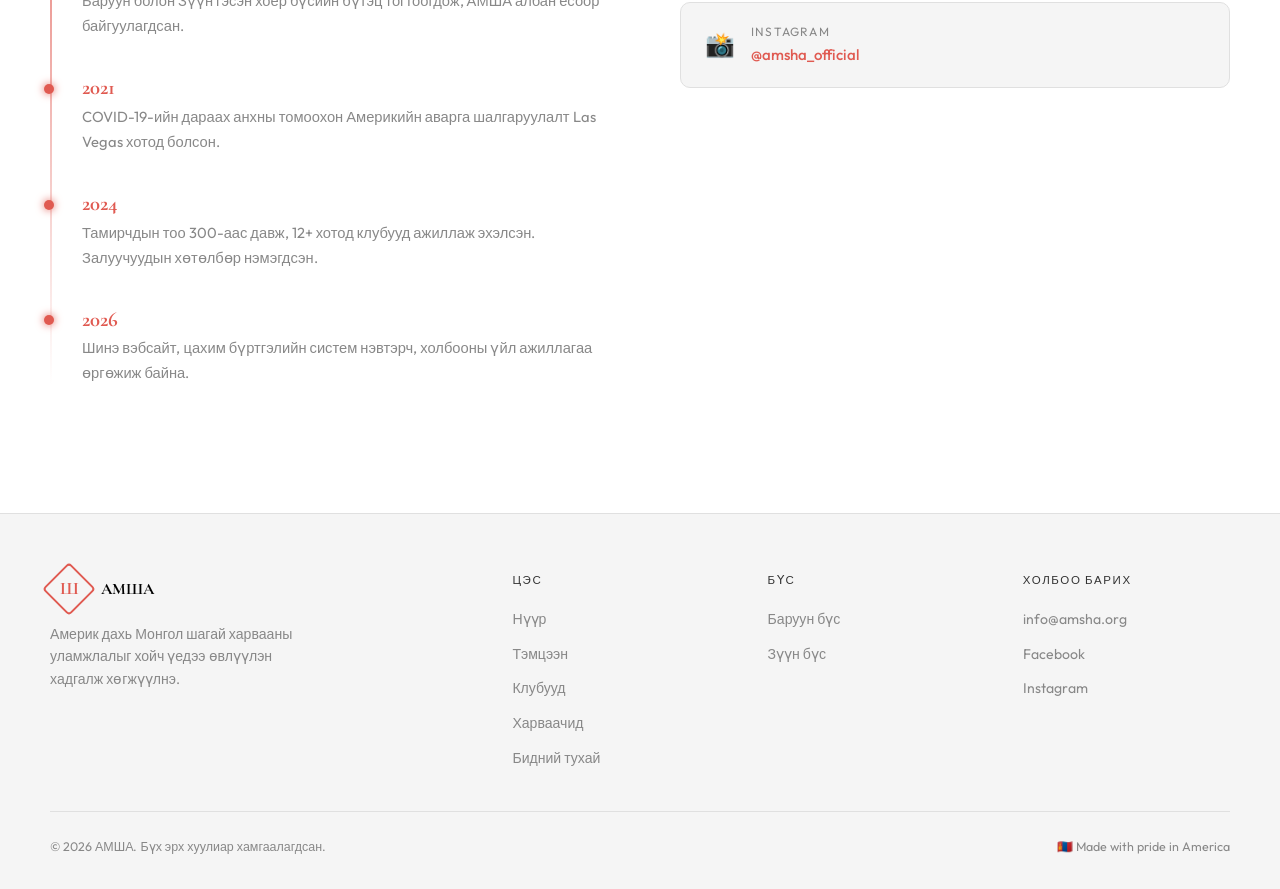
==== commit 2d6081f2: "updated text" ====
--- a/about.html
+++ b/about.html
@@ -4,14 +4,16 @@
   <meta charset="UTF-8"/>
   <meta name="viewport" content="width=device-width,initial-scale=1.0"/>
   <title>Бидний тухай — АМША</title>
-  <link rel="stylesheet" href="style.css"/>
+  <link rel="stylesheet" href="assets/css/style.css"/>
 </head>
 <body>
 <nav>
   <a href="index.html" class="nav-logo">
-    <div class="emblem"><span>Ш</span></div>
-    <div class="brand"><span class="brand-main">АМША</span><span class="brand-sub">Американ Монгол Шагай Харваа</span></div>
-  </a>
+  <div class="emblem"><span>Ш</span></div>
+    <div class="brand">
+      <span class="brand-main">МҮШХХ</span>
+      <span class="brand-sub">Американ Монгол Шагай Харваа</span>
+    </div>  </a>
   <ul class="nav-links" id="navLinks">
     <li><a href="index.html">Нүүр</a></li>
     <li><a href="tournaments.html">Тэмцээн</a></li>
--- a/assets/css/style.css
+++ b/assets/css/style.css
@@ -0,0 +1,541 @@
+@import url('https://fonts.googleapis.com/css2?family=Cormorant+Garamond:wght@400;600;700&family=Outfit:wght@300;400;500;600&display=swap');
+
+:root {
+  --bg:         #ffffff;
+  --surface:    #f5f5f5;
+  --surface2:   #eeeeee;
+  --border:     #e0e0e0;
+  --border2:    #d0d0d0;
+  --gold:       #E05A51;
+  --gold-dim:   #a07830;
+  --gold-glow:  rgba(212,168,67,.15);
+  --red:        #c0392b;
+  --blue:       #2980b9;
+  --cream:      #000000;
+  --text:       #333333;
+  --muted:      #888888;
+  --radius:     8px;
+  --max:        1180px;
+  --nav-h:      68px;
+}
+
+*, *::before, *::after { box-sizing: border-box; margin: 0; padding: 0; }
+html { scroll-behavior: smooth; }
+body {
+  background: url('../../images/background.png') no-repeat center center fixed;
+  background-size: cover;
+  color: var(--text);
+  font-family: 'Outfit', sans-serif;
+  font-size: 15px;
+  line-height: 1.7;
+  min-height: 100vh;
+}
+
+/* ── NOISE TEXTURE OVERLAY ── */
+body::after {
+  content: '';
+  position: fixed; inset: 0; z-index: 9999;
+  pointer-events: none;
+  background-image: url("data:image/svg+xml,%3Csvg viewBox='0 0 256 256' xmlns='http://www.w3.org/2000/svg'%3E%3Cfilter id='n'%3E%3CfeTurbulence type='fractalNoise' baseFrequency='0.9' numOctaves='4' stitchTiles='stitch'/%3E%3C/filter%3E%3Crect width='100%25' height='100%25' filter='url(%23n)' opacity='0.03'/%3E%3C/svg%3E");
+  opacity: .4;
+}
+
+/* ── NAV ── */
+nav {
+  position: fixed; top: 0; left: 0; right: 0; z-index: 200;
+  height: var(--nav-h);
+  display: flex; align-items: center; justify-content: space-between;
+  padding: 0 2.5rem;
+  background: rgba(9,9,11,.9);
+  backdrop-filter: blur(16px);
+  border-bottom: 1px solid var(--border);
+}
+.nav-logo { text-decoration: none; display: flex; align-items: center; gap: .8rem; }
+.nav-logo .emblem {
+  width: 38px; height: 38px;
+  border: 2px solid #E05A51;
+  border-radius: 4px;
+  display: grid; place-items: center;
+  font-family: 'Cormorant Garamond', serif;
+  font-weight: 700; font-size: 1.1rem;
+  color: #E05A51;
+  transform: rotate(45deg);
+}
+.nav-logo .emblem span { transform: rotate(-45deg); display: block; }
+.nav-logo .brand { line-height: 1.2; }
+.nav-logo .brand-main {
+  font-family: 'Cormorant Garamond', serif;
+  font-weight: 700; font-size: 1rem;
+  color: var(--cream); display: block;
+}
+.nav-logo .brand-sub { font-size: .7rem; color: var(--muted); letter-spacing: .1em; text-transform: uppercase; }
+
+.nav-links { display: flex; align-items: center; gap: .25rem; list-style: none; }
+.nav-links a {
+  text-decoration: none;
+  padding: .45rem .9rem;
+  border-radius: var(--radius);
+  font-size: .85rem; font-weight: 500;
+  color: var(--muted);
+  transition: color .2s, background .2s;
+  letter-spacing: .02em;
+}
+.nav-links a:hover, .nav-links a.active {
+  color: var(--cream); background: var(--surface2);
+}
+.nav-links a.active { color: #E05A51; }
+
+.nav-hamburger { display: none; flex-direction: column; gap: 5px; cursor: pointer; padding: 8px; }
+.nav-hamburger span { display: block; width: 22px; height: 2px; background: var(--text); border-radius: 2px; transition: all .3s; }
+
+/* ── PAGE WRAPPER ── */
+.page { padding-top: var(--nav-h); }
+
+/* ── HERO ── */
+.hero {
+  min-height: 92vh;
+  display: flex; flex-direction: column;
+  align-items: center; justify-content: center;
+  text-align: center;
+  padding: 6rem 2rem 5rem;
+  position: relative; overflow: hidden;
+}
+.hero-bg {
+  position: absolute; inset: 0;
+  background:
+    radial-gradient(ellipse 90% 70% at 50% 30%, rgba(212,168,67,.08) 0%, transparent 65%),
+    radial-gradient(ellipse 40% 40% at 20% 80%, rgba(192,57,43,.05) 0%, transparent 60%),
+    radial-gradient(ellipse 40% 40% at 80% 70%, rgba(41,128,185,.05) 0%, transparent 60%);
+}
+.hero-grid-lines {
+  position: absolute; inset: 0;
+  background-image:
+    linear-gradient(rgba(212,168,67,.04) 1px, transparent 1px),
+    linear-gradient(90deg, rgba(212,168,67,.04) 1px, transparent 1px);
+  background-size: 60px 60px;
+}
+.hero > * { position: relative; z-index: 1; }
+
+.hero-eyebrow {
+  display: flex; align-items: center; gap: .75rem;
+  margin-bottom: 2rem;
+  animation: fadeUp .5s ease both;
+}
+.hero-eyebrow::before, .hero-eyebrow::after {
+  content: ''; flex: 1; height: 1px;
+  background: linear-gradient(90deg, transparent, #E05A51, transparent);
+  max-width: 80px;
+}
+.hero-eyebrow span {
+  font-size: .7rem; letter-spacing: .2em; text-transform: uppercase;
+  color: #E05A51; font-weight: 500;
+}
+.hero h1 {
+  font-family: 'Cormorant Garamond', serif;
+  font-size: clamp(3.5rem, 9vw, 7.5rem);
+  font-weight: 700;
+  line-height: .95;
+  color: var(--cream);
+  max-width: 1000px;
+  animation: fadeUp .6s .08s ease both;
+}
+.hero h1 .accent {
+  display: block;
+  color: transparent;
+  -webkit-text-stroke: 1.5px var(--gold);
+}
+.hero-desc {
+  margin-top: 1.8rem;
+  max-width: 520px;
+  color: var(--muted);
+  font-size: 1rem;
+  animation: fadeUp .6s .16s ease both;
+}
+.hero-ctas {
+  margin-top: 2.5rem;
+  display: flex; gap: 1rem; flex-wrap: wrap; justify-content: center;
+  animation: fadeUp .6s .24s ease both;
+}
+
+/* ── BUTTONS ── */
+.btn {
+  display: inline-flex; align-items: center; gap: .5rem;
+  padding: .75rem 1.8rem;
+  border-radius: var(--radius);
+  font-size: .88rem; font-weight: 500;
+  text-decoration: none; border: none; cursor: pointer;
+  transition: all .2s; letter-spacing: .02em;
+}
+.btn-gold { background: var(--gold); color: #09090b; }
+.btn-gold:hover { background: #e0b84e; transform: translateY(-2px); box-shadow: 0 8px 24px rgba(212,168,67,.3); }
+.btn-ghost { border: 1px solid var(--border2); color: var(--text); background: transparent; }
+.btn-ghost:hover { border-color: #E05A51; color: #E05A51; transform: translateY(-2px); }
+.btn-sm { padding: .45rem 1.1rem; font-size: .8rem; }
+
+/* ── REGION PILLS ── */
+.pill {
+  display: inline-flex; align-items: center; gap: .4rem;
+  padding: .25rem .8rem;
+  border-radius: 99px;
+  font-size: .72rem; font-weight: 500;
+  letter-spacing: .06em; text-transform: uppercase;
+}
+.pill-west { background: rgba(192,57,43,.15); border: 1px solid rgba(192,57,43,.4); color: #e74c3c; }
+.pill-east { background: rgba(41,128,185,.15); border: 1px solid rgba(41,128,185,.4); color: #5dade2; }
+.pill-gold { background: rgba(224,90,81,.12); border: 1px solid rgba(224,90,81,.35); color: #E05A51; }
+
+/* ── STATS BAND ── */
+.stats-band {
+  display: flex; justify-content: center; flex-wrap: wrap; gap: 0;
+  border-top: 1px solid var(--border);
+  border-bottom: 1px solid var(--border);
+  background: var(--surface);
+}
+.stat-item {
+  padding: 1.8rem 3rem;
+  text-align: center;
+  border-right: 1px solid var(--border);
+}
+.stat-item:last-child { border-right: none; }
+.stat-num {
+  font-family: 'Cormorant Garamond', serif;
+  font-size: 2.8rem; font-weight: 700;
+  color: var(--gold); line-height: 1;
+}
+.stat-label { font-size: .75rem; color: var(--muted); margin-top: .35rem; letter-spacing: .08em; text-transform: uppercase; }
+
+/* ── SECTION HEADER ── */
+.section { padding: 5.5rem 2rem; }
+.container { max-width: var(--max); margin: 0 auto; }
+.section-header { margin-bottom: 3rem; }
+.section-header.center { text-align: center; }
+.section-header.center .rule { margin: 1rem auto; }
+.tag {
+  font-size: .7rem; letter-spacing: .18em; text-transform: uppercase;
+  color: var(--gold); font-weight: 500; margin-bottom: .5rem; display: block;
+}
+.section-title {
+  font-family: 'Cormorant Garamond', serif;
+  font-size: clamp(2rem, 4vw, 2.8rem);
+  font-weight: 700; color: var(--cream);
+  line-height: 1.1;
+}
+.rule {
+  width: 40px; height: 2px;
+  background: var(--gold);
+  margin: .9rem 0; border-radius: 2px;
+}
+.section-sub { color: var(--muted); max-width: 560px; font-size: .95rem; margin-top: .5rem; }
+
+/* ── TOURNAMENT CARDS ── */
+.tournament-grid {
+  display: grid;
+  grid-template-columns: repeat(auto-fit, minmax(260px, 1fr));
+  gap: 1.5rem;
+}
+.t-card {
+  border: 1px solid var(--border);
+  border-radius: 12px;
+  padding: 2rem;
+  background: var(--surface);
+  position: relative; overflow: hidden;
+  transition: border-color .25s, transform .25s;
+}
+.t-card::before {
+  content: '';
+  position: absolute; top: 0; left: 0; right: 0; height: 3px;
+}
+.t-card.national::before { background: linear-gradient(90deg, var(--gold), #e8b96a); }
+.t-card.west::before { background: linear-gradient(90deg, var(--red), #e74c3c); }
+.t-card.east::before { background: linear-gradient(90deg, var(--blue), #5dade2); }
+.t-card.round::before { background: linear-gradient(90deg, #8e44ad, #bb8fce); }
+.t-card:hover { border-color: var(--border2); transform: translateY(-4px); }
+.t-icon { font-size: 2rem; margin-bottom: 1rem; }
+.t-card h3 {
+  font-family: 'Cormorant Garamond', serif;
+  font-size: 1.25rem; color: var(--cream);
+  margin-bottom: .5rem;
+}
+.t-meta { font-size: .82rem; color: var(--muted); display: flex; flex-direction: column; gap: .3rem; }
+.t-meta span { display: flex; align-items: center; gap: .5rem; }
+.t-status {
+  display: inline-block;
+  margin-top: 1.1rem;
+  padding: .3rem .9rem;
+  border-radius: 99px;
+  font-size: .72rem; font-weight: 500; letter-spacing: .06em;
+}
+.t-status.open { background: rgba(39,174,96,.15); border: 1px solid rgba(39,174,96,.4); color: #27ae60; }
+.t-status.soon { background: rgba(224,90,81,.12); border: 1px solid rgba(224,90,81,.35); color: #E05A51; }
+.t-status.closed { background: rgba(113,113,122,.1); border: 1px solid var(--border); color: var(--muted); }
+
+/* ── REGION SECTIONS ── */
+.region-block { margin-bottom: 4rem; }
+.region-header {
+  display: flex; align-items: center; gap: 1.5rem;
+  margin-bottom: 2rem; padding-bottom: 1rem;
+  border-bottom: 1px solid var(--border);
+}
+.region-line { flex: 1; height: 1px; }
+.region-line.west { background: linear-gradient(90deg, rgba(192,57,43,.5), transparent); }
+.region-line.east { background: linear-gradient(90deg, rgba(41,128,185,.5), transparent); }
+.region-title {
+  font-family: 'Cormorant Garamond', serif;
+  font-size: 1.6rem; font-weight: 700; color: var(--cream);
+}
+
+/* ── CITY CLUBS ── */
+.city-section { margin-bottom: 2.5rem; }
+.city-name {
+  font-size: .75rem; color: var(--muted);
+  letter-spacing: .14em; text-transform: uppercase;
+  margin-bottom: 1rem; display: flex; align-items: center; gap: .75rem;
+}
+.city-name::after { content: ''; flex: 1; height: 1px; background: var(--border); }
+.clubs-row { display: flex; flex-wrap: wrap; gap: 1rem; }
+.club-card {
+  flex: 1; min-width: 200px; max-width: 280px;
+  border: 1px solid var(--border);
+  border-radius: 10px;
+  padding: 1.4rem;
+  background: var(--surface);
+  transition: border-color .2s, transform .2s;
+}
+.club-card:hover { border-color: var(--border2); transform: translateY(-3px); }
+.club-badge {
+  width: 44px; height: 44px;
+  border-radius: 8px;
+  display: grid; place-items: center;
+  font-size: 1.4rem;
+  margin-bottom: 1rem;
+}
+.club-badge.west { background: rgba(192,57,43,.15); }
+.club-badge.east { background: rgba(41,128,185,.15); }
+.club-name { font-family: 'Cormorant Garamond', serif; font-size: 1.05rem; color: var(--cream); }
+.club-teams { font-size: .8rem; color: var(--muted); margin-top: .3rem; }
+.team-list { margin-top: .8rem; display: flex; flex-direction: column; gap: .4rem; }
+.team-item {
+  display: flex; align-items: center; gap: .6rem;
+  font-size: .8rem; color: var(--muted);
+  padding: .4rem .7rem;
+  background: var(--surface2);
+  border-radius: var(--radius);
+}
+.team-dot { width: 6px; height: 6px; border-radius: 50%; flex-shrink: 0; }
+.team-dot.west { background: #e74c3c; }
+.team-dot.east { background: #5dade2; }
+
+/* ── PLAYER TABLE / RANKING ── */
+.ranking-table { width: 100%; border-collapse: collapse; }
+.ranking-table thead tr {
+  border-bottom: 1px solid var(--border);
+}
+.ranking-table th {
+  text-align: left; padding: .8rem 1rem;
+  font-size: .72rem; letter-spacing: .12em; text-transform: uppercase;
+  color: var(--muted); font-weight: 500;
+}
+.ranking-table tbody tr {
+  border-bottom: 1px solid var(--border);
+  transition: background .15s;
+}
+.ranking-table tbody tr:hover { background: var(--surface2); }
+.ranking-table td { padding: .95rem 1rem; font-size: .9rem; }
+.rank-num {
+  font-family: 'Cormorant Garamond', serif;
+  font-size: 1.2rem; font-weight: 700;
+  color: var(--muted); min-width: 36px; display: inline-block; text-align: center;
+}
+.rank-num.top3 { color: #E05A51; }
+.player-name-cell { display: flex; align-items: center; gap: .9rem; }
+.player-avatar {
+  width: 38px; height: 38px; border-radius: 50%;
+  background: var(--surface2);
+  border: 1px solid var(--border);
+  display: grid; place-items: center;
+  font-size: .75rem; color: var(--muted);
+  flex-shrink: 0;
+}
+.player-full-name { font-weight: 500; color: var(--cream); }
+.player-club { font-size: .78rem; color: var(--muted); }
+.score-val { font-family: 'Cormorant Garamond', serif; font-size: 1.1rem; font-weight: 700; color: var(--cream); }
+
+/* ── LEADER CARDS (About) ── */
+.leaders-grid {
+  display: grid;
+  grid-template-columns: repeat(auto-fill, minmax(220px, 1fr));
+  gap: 1.5rem;
+}
+.leader-card {
+  border: 1px solid var(--border);
+  border-radius: 12px;
+  overflow: hidden;
+  background: var(--surface);
+  transition: border-color .2s, transform .2s;
+}
+.leader-card:hover { border-color: #E05A51; transform: translateY(-4px); }
+.leader-photo {
+  width: 100%; aspect-ratio: 1;
+  background: var(--surface2);
+  display: grid; place-items: center;
+  font-size: 2.5rem; color: var(--border2);
+}
+.leader-info { padding: 1.2rem; }
+.leader-name {
+  font-family: 'Cormorant Garamond', serif;
+  font-size: 1.15rem; color: var(--cream);
+}
+.leader-role { font-size: .78rem; color: #E05A51; margin-top: .3rem; }
+.leader-region { font-size: .76rem; color: var(--muted); margin-top: .2rem; }
+
+/* ── TIMELINE (About) ── */
+.timeline { position: relative; padding-left: 2rem; }
+.timeline::before {
+  content: ''; position: absolute;
+  left: 0; top: 0; bottom: 0; width: 2px;
+  background: linear-gradient(180deg, var(--gold), transparent);
+}
+.tl-item { position: relative; margin-bottom: 2.5rem; }
+.tl-dot {
+  position: absolute; left: -2.35rem; top: .35rem;
+  width: 10px; height: 10px; border-radius: 50%;
+  background: #E05A51;
+  box-shadow: 0 0 8px #E05A51;
+}
+.tl-year {
+  font-family: 'Cormorant Garamond', serif;
+  font-size: 1.3rem; font-weight: 700; color: #E05A51;
+  line-height: 1;
+}
+.tl-text { color: var(--muted); font-size: .92rem; margin-top: .3rem; }
+
+/* ── TABS ── */
+.tabs { display: flex; gap: .5rem; margin-bottom: 2rem; flex-wrap: wrap; }
+.tab-btn {
+  padding: .6rem 1.4rem;
+  border-radius: 99px;
+  border: 1px solid var(--border);
+  background: transparent;
+  color: var(--muted);
+  font-size: .85rem; font-weight: 500;
+  cursor: pointer; transition: all .2s;
+  font-family: 'Outfit', sans-serif;
+}
+.tab-btn:hover { border-color: var(--border2); color: var(--text); }
+.tab-btn.active { background: #E05A51; color: #09090b; border-color: #E05A51; }
+.tab-content { display: none; }
+.tab-content.active { display: block; }
+
+/* ── FILTER BAR ── */
+.filter-bar {
+  display: flex; gap: 1rem; flex-wrap: wrap;
+  align-items: center; margin-bottom: 2rem;
+}
+.filter-bar input, .filter-bar select {
+  padding: .6rem 1rem;
+  border-radius: var(--radius);
+  border: 1px solid var(--border);
+  background: var(--surface);
+  color: var(--text);
+  font-family: 'Outfit', sans-serif;
+  font-size: .85rem;
+  outline: none;
+  transition: border-color .2s;
+}
+.filter-bar input { flex: 1; min-width: 200px; }
+.filter-bar input:focus, .filter-bar select:focus { border-color: #E05A51; }
+.filter-bar select option { background: var(--surface2); }
+
+/* ── RESULT TABLE ── */
+.result-block {
+  border: 1px solid var(--border);
+  border-radius: 12px;
+  overflow: hidden;
+  margin-bottom: 1.5rem;
+  background: var(--surface);
+}
+.result-header {
+  padding: 1rem 1.5rem;
+  background: var(--surface2);
+  border-bottom: 1px solid var(--border);
+  display: flex; justify-content: space-between; align-items: center;
+  flex-wrap: wrap; gap: .5rem;
+}
+.result-title { font-family: 'Cormorant Garamond', serif; font-size: 1.1rem; color: var(--cream); }
+.result-table { width: 100%; border-collapse: collapse; }
+.result-table td { padding: .75rem 1.5rem; font-size: .88rem; border-bottom: 1px solid var(--border); }
+.result-table tr:last-child td { border-bottom: none; }
+.result-table .medal { font-size: 1rem; }
+
+/* ── CTA ── */
+.cta-strip {
+  background: var(--surface);
+  border-top: 1px solid var(--border);
+  border-bottom: 1px solid var(--border);
+  padding: 4rem 2rem;
+  text-align: center;
+  position: relative; overflow: hidden;
+}
+.cta-strip::before {
+  content: '';
+  position: absolute; inset: 0;
+  background: radial-gradient(ellipse 60% 80% at 50% 50%, var(--gold-glow) 0%, transparent 70%);
+}
+.cta-strip > * { position: relative; z-index: 1; }
+.cta-strip h2 {
+  font-family: 'Cormorant Garamond', serif;
+  font-size: clamp(1.8rem, 4vw, 2.8rem);
+  color: var(--cream); margin-bottom: .8rem;
+}
+.cta-strip p { color: var(--muted); max-width: 480px; margin: 0 auto 2rem; }
+
+/* ── FOOTER ── */
+footer {
+  border-top: 1px solid var(--border);
+  padding: 3.5rem 2rem 2rem;
+  background: var(--surface);
+}
+.footer-grid {
+  max-width: var(--max); margin: 0 auto;
+  display: grid;
+  grid-template-columns: 2fr 1fr 1fr 1fr;
+  gap: 3rem;
+  padding-bottom: 2.5rem;
+  border-bottom: 1px solid var(--border);
+}
+.footer-brand-desc { color: var(--muted); font-size: .88rem; margin-top: .9rem; max-width: 260px; line-height: 1.6; }
+footer h5 {
+  font-size: .72rem; letter-spacing: .14em; text-transform: uppercase;
+  color: var(--text); margin-bottom: 1rem; font-weight: 500;
+}
+footer ul { list-style: none; display: flex; flex-direction: column; gap: .55rem; }
+footer ul a { text-decoration: none; color: var(--muted); font-size: .88rem; transition: color .2s; }
+footer ul a:hover { color: var(--gold); }
+.footer-bottom {
+  max-width: var(--max); margin: 1.5rem auto 0;
+  display: flex; justify-content: space-between; align-items: center;
+  flex-wrap: wrap; gap: .5rem;
+  font-size: .78rem; color: var(--muted);
+}
+
+/* ── ANIMATIONS ── */
+@keyframes fadeUp {
+  from { opacity: 0; transform: translateY(20px); }
+  to   { opacity: 1; transform: translateY(0); }
+}
+.fade-up { opacity: 0; transform: translateY(20px); transition: opacity .5s ease, transform .5s ease; }
+.fade-up.visible { opacity: 1; transform: translateY(0); }
+
+/* ── MOBILE ── */
+@media (max-width: 900px) {
+  nav { padding: 0 1.2rem; }
+  .nav-links { display: none; flex-direction: column; position: absolute; top: var(--nav-h); left: 0; right: 0; background: rgba(9,9,11,.97); padding: 1.5rem; gap: .25rem; border-bottom: 1px solid var(--border); }
+  .nav-links.open { display: flex; }
+  .nav-hamburger { display: flex; }
+  .footer-grid { grid-template-columns: 1fr 1fr; }
+  .stat-item { padding: 1.4rem 1.5rem; }
+}
+@media (max-width: 600px) {
+  .footer-grid { grid-template-columns: 1fr; }
+  .hero h1 { font-size: 3rem; }
+}
